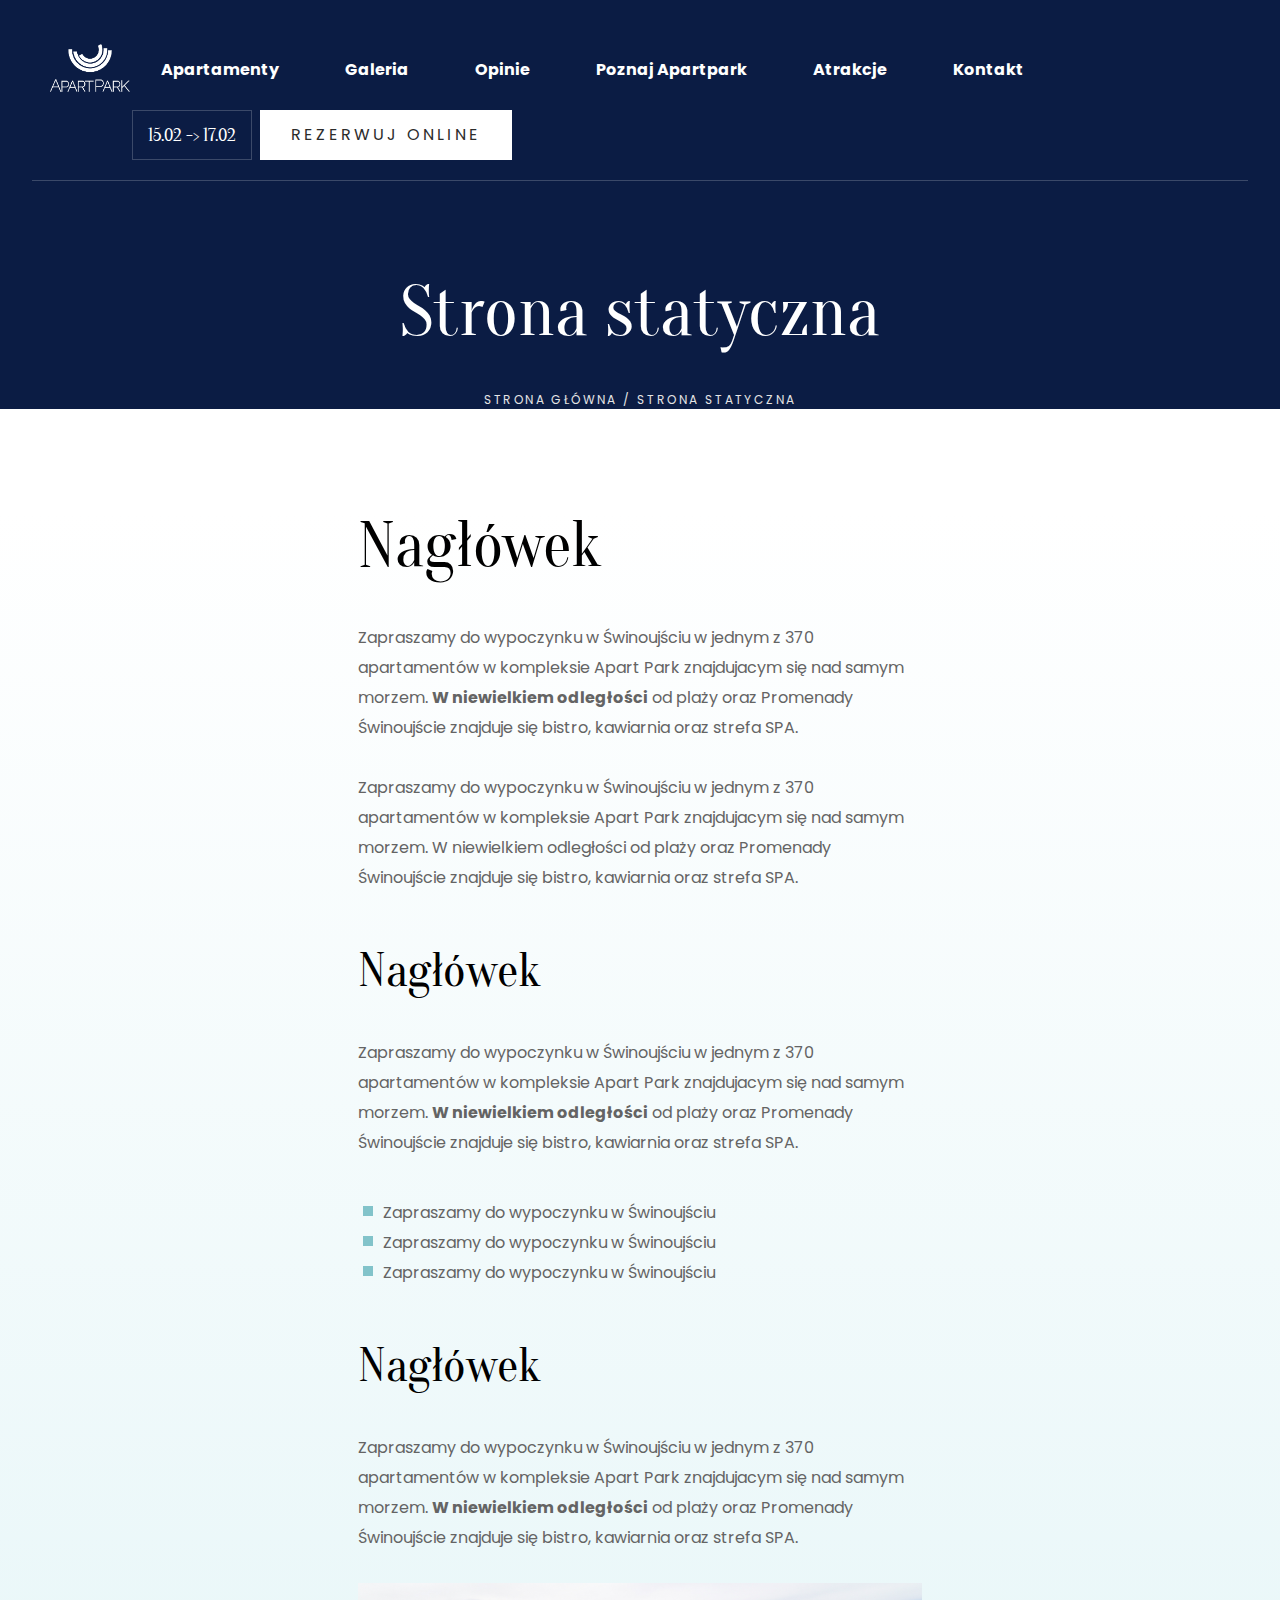
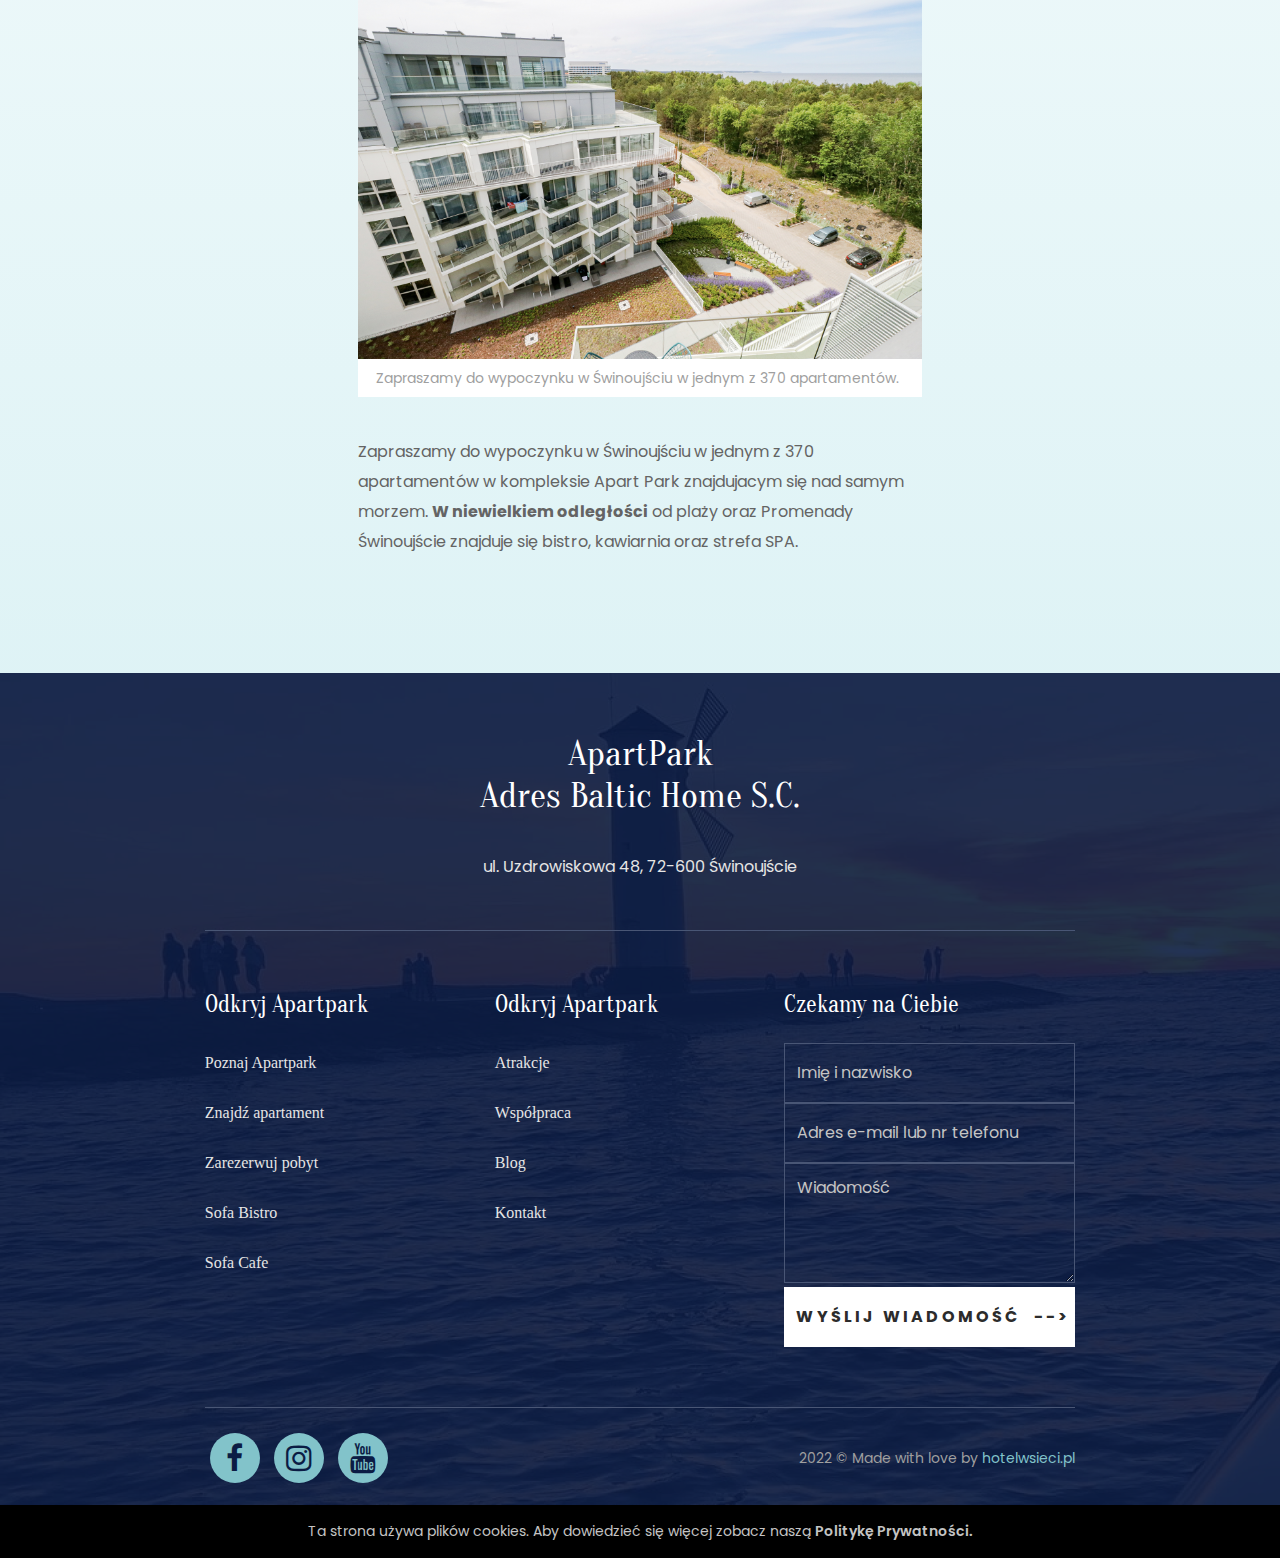
==== strona-statyczna.html @ 699ad898 "Add files via upload" ====
<!DOCTYPE html>
<html lang="en">
<head>
    <meta charset="UTF-8">
    <meta http-equiv="X-UA-Compatible" content="IE=edge">
    <meta name="viewport" content="width=device-width, initial-scale=1.0">
    <link rel="stylesheet" href="https://cdnjs.cloudflare.com/ajax/libs/font-awesome/4.7.0/css/font-awesome.min.css">
    <link rel="stylesheet" type="text/css" href="style.css">
    <link href='https://fonts.googleapis.com/css?family=Poppins' rel='stylesheet'>
    <link href='https://fonts.googleapis.com/css?family=Oranienbaum' rel='stylesheet'>
    <title>Strona Statyczna</title>
</head>
<body>
    <div class="header-static-background">
            <nav class="navbar">
                <!-- LOGO -->
                <div class="logo"><img src="/img/LOGO.png" alt=""></div>
                    <!-- NAVIGATION MENUS -->
                    <ul class="nav-links">
                        <div class="menu">
                            <li><a href="/">Apartamenty</a></li>
                            <li><a href="/">Galeria</a></li>
                            <li><a href="#">Opinie</a></li>
                            <li><a href="#">Poznaj Apartpark</a></li>
                            <li><a href="#">Atrakcje</a></li>
                            <li><a href="#">Kontakt</a></li>   
                        </div>
                    </ul>
                <!-- BUTTONS MENUS -->
                <div class="buttonsMenu">
                    <button class="navMenuButton1">15.02 -> 17.02</button>
                    <button class="navMenuButton2">Rezerwuj online</button>
                </div>
            </nav>
            <!-- BORDER -->
            <div class="menuBorder"></div>
            <!-- HEADER TEXT -->
            <div class="staticHeaderText">
                <h1>Strona statyczna</h1>
                <h2>Strona główna / strona statyczna</h2>
            </div>
    </div>
    <div class="staticBackground">
        <div class="staticMargin">
            <div class="staticTextDiv">
                <h2>Nagłówek</h2>
                    <p>Zapraszamy do wypoczynku w Świnoujściu w jednym z 370
                    apartamentów w kompleksie Apart Park znajdujacym się nad samym morzem.
                    <b>W niewielkiem odległości</b> od plaży oraz Promenady Świnoujście znajduje się bistro,
                    kawiarnia oraz strefa SPA.</br></br>
                        Zapraszamy do wypoczynku w Świnoujściu w jednym z 370
                        apartamentów w kompleksie Apart Park znajdujacym się nad samym morzem.
                        W niewielkiem odległości od plaży oraz Promenady Świnoujście znajduje się
                        bistro, kawiarnia oraz strefa SPA.</p>
                <h3>Nagłówek</h3>
                    <p>Zapraszamy do wypoczynku w Świnoujściu w jednym z 370
                    apartamentów w kompleksie Apart Park znajdujacym się nad samym morzem.
                    <b>W niewielkiem odległości</b> od plaży oraz Promenady Świnoujście znajduje się bistro,
                    kawiarnia oraz strefa SPA.
                        <ul class="staticTextDivList">
                            <li>Zapraszamy do wypoczynku w Świnoujściu</li>
                            <li>Zapraszamy do wypoczynku w Świnoujściu</li>
                            <li>Zapraszamy do wypoczynku w Świnoujściu</li>
                        </ul>
                <h3>Nagłówek</h3>
                    <p>Zapraszamy do wypoczynku w Świnoujściu w jednym z 370
                         apartamentów w kompleksie Apart Park znajdujacym się nad samym morzem.
                          <b>W niewielkiem odległości</b> od plaży oraz Promenady Świnoujście znajduje się bistro,
                           kawiarnia oraz strefa SPA.
            </div>
            <div class="staticImgDiv">
                <img src="/img/image2.png" alt="Wypoczynek w świnoujściu">
                <div class="staticImgDesc">
                    <p>Zapraszamy do wypoczynku w Świnoujściu w jednym z 370 apartamentów.</p>
                </div>
            </div>
            <div class="staticTextDiv-2">
                <p>Zapraszamy do wypoczynku w Świnoujściu w jednym z 370
                apartamentów w kompleksie Apart Park znajdujacym się nad samym morzem.
                <b>W niewielkiem odległości</b> od plaży oraz Promenady Świnoujście znajduje się bistro,
                kawiarnia oraz strefa SPA.
            </div>
        </div>
    </div>
<!----------------------FOOTHER------------------------->
<div class="foother">
    <div class="spaceFoother">
        <h1>ApartPark</br> Adres Baltic Home S.C.</h1>
        <h4>ul. Uzdrowiskowa 48, 72-600 Świnoujście</h4>
        <div class="footherBorder-1"></div>
            <div class="footherRow">
                <div class="footherRow-1">
                    <h2>Odkryj Apartpark</h2>
                    <a href="">Poznaj Apartpark</a>
                    <a href="">Znajdź apartament</a>
                    <a href="">Zarezerwuj pobyt</a>
                    <a href="">Sofa Bistro</a>
                    <a href="">Sofa Cafe</a>
                </div>
                <div class="footherRow-2">
                    <h2>Odkryj Apartpark</h2>
                    <a href="">Atrakcje</a>
                    <a href="">Współpraca</a>
                    <a href="">Blog</a>
                    <a href="">Kontakt</a>
                </div>
                <div class="footherRow-3">
                    <h2>Czekamy na Ciebie</h2>
                    <div class="containerFormFoother">
                        <form action="">
                            <input type="text" id="fname" name="firstname" placeholder="Imię i nazwisko">
                            <input type="text" id="lname" name="lastname" placeholder="Adres e-mail lub nr telefonu">
                            <textarea id="subject" name="subject" placeholder="Wiadomość" style="height:120px"></textarea>
                            <input type="submit" value="Wyślij Wiadomość  -->">
                        </form>
                    </div>
                </div>
            </div>
            <div class="footherBorder-1"></div>
                <div class="footherBottomRow">
                    <div class="footherSocialIcons">
                        <a href="#" class="fa fa-facebook"></a>
                        <a href="#" class="fa fa-instagram"></a>
                        <a href="#" class="fa fa-youtube"></a>
                    </div>
                    <div class="footherInfoMode">
                        <p>2022 © Made with love by <a href="hotelwsieci.pl">hotelwsieci.pl</a></p>
                    </div>
                </div>
            </div>
        </div>
    </div>
    <div class="footherBottomDiv">
        <p>Ta strona używa plików cookies. Aby dowiedzieć się więcej zobacz naszą <a href="">Politykę Prywatności.</a></p>
    </div>
</div>

<div class="foother-mobile">
    <div class="spaceFoother">
        <h1>ApartPark</br> Adres Baltic Home S.C.</h1>
        <h4>ul. Uzdrowiskowa 48, 72-600 Świnoujście</h4>
        <div class="footherSocialIcons">
            <a href="#" class="fa fa-facebook"></a>
            <a href="#" class="fa fa-instagram"></a>
            <a href="#" class="fa fa-youtube"></a>
        </div>
        <div class="footherBorder-1"></div>
            <div class="footherRow">
                <div class="footherRow-1">
                    <a href="">Poznaj Apartpark</a>
                    <a href="">Znajdź apartament</a>
                    <a href="">Zarezerwuj pobyt</a>
                    <a href="">Sofa Bistro</a>
                    <a href="">Sofa Cafe</a>
                </div>
                <div class="footherRow-2">
                    <a href="">Atrakcje</a>
                    <a href="">Współpraca</a>
                    <a href="">Blog</a>
                    <a href="">Kontakt</a>
                </div>
            </div>
            <div class="footherBorder-2"></div>
            <div class="footherRow-3">
                <h2>Czekamy na Ciebie</h2>
                <div class="containerFormFoother">
                    <form action="">
                        <input type="text" id="fname" name="firstname" placeholder="Imię i nazwisko">
                        <input type="text" id="lname" name="lastname" placeholder="Adres e-mail lub nr telefonu">
                        <textarea id="subject" name="subject" placeholder="Wiadomość" style="height:120px"></textarea>
                        <input type="submit" value="Wyślij Wiadomość  -->">
                    </form>
                </div>
            </div>
                <div class="footherBottomRow">  
                    <div class="footherInfoMode">
                        <p>2022 © Made with love by <a href="hotelwsieci.pl">hotelwsieci.pl</a></p>
                    </div>
                </div>
            </div>
        </div>
    </div>
</div>
<div class="navbar-mobile">
    <a href="#home" class="active"><p>Kontakt</p><img src="/img/Call_Outgoing.png" alt=""></a>
    <a href="#home" class="active"> <p class="nav-mob-orange">Rezerwuj</p><img src="/img/Calendar_Check.png" alt=""></a>
    <a id="btnNav" type="button" class="active slide-menu__control"><p>Menu</p><img src="/img/Hamburger.png" alt=""></a>
</div>
<nav class="navR">
    <div class="nav__links">
        <div class="flagIcons">
            <button class="flag-1" style="background-image: url('img/flag1.png');"></button>
            <button class="flag-1" style="background-image: url('img/flag2.png');"></button>
            <button class="flag-1" style="background-image: url('img/flag3.png');"></button>
        </div>
        <a href="#" class="nav__link">
            Poznaj Apartpark
        </a>
        <a class="nav__link" href="#">
            Znajdź apartament
        </a>
        <a class="nav__link" href="#">
            Zarezerwuj pobyt
        </a>
        <a class="nav__link" href="#">
            Sofa Bistro
        </a>
        <a class="nav__link" href="#">
            Sofa Cafe
        </a>
        <a class="nav__link" href="#">
            Atrakcje
        </a>
        <a class="nav__link" href="#">
            Współpraca
        </a>
        <a class="nav__link" href="#">
            Blog 
        </a>
        <a class="nav__link" href="#">
            Kontakt
        </a>
        <div class="navMobileSocialIcons">
            <a href="#" class="fa fa-facebook"></a>
            <a href="#" class="fa fa-instagram"></a>
            <a href="#" class="fa fa-youtube"></a>
        </div>
    </div>
    <div class="nav__overlay"></div>
</nav>
<script>
           window.addEventListener("load", () => {
            document.body.classList.remove("preload");
        });

        document.addEventListener("DOMContentLoaded", () => {
            const nav = document.querySelector(".navR");

            document.querySelector("#btnNav").addEventListener("click", () => {
                nav.classList.add("nav--open");
            });

            document.querySelector(".nav__overlay").addEventListener("click", () => {
                nav.classList.remove("nav--open");
            });
        });
</script>
</body>
</html>
---- style.css ----
* {
    margin: 0;
    padding: 0;
    box-sizing: border-box;
   }
   html,body{
    width: 100%;
    margin: 0px;
    padding: 0px;
    overflow-x: hidden; 
   }
   a {
    text-decoration: none;
   }
   li {
    list-style: none;
   }
/*------------------SECTION-HEADER----------------------*/
  .header-background{
    position: relative;
    width: 100%;
    height: 100vh;
    background-image: url(img/image9.png);
    
  }

  .navbar {
   display: flex;
   flex-direction: row;
   flex-wrap: wrap;
   justify-content: flex-start;
   align-items: center;
   align-content: flex-start;
   width: 100%;
   padding-top: 30px;
   }
   .nav-links a {
    color: #fff;
   }
   /* LOGO */
   .logo {
    font-size: 1.2vw;
    color: #fff;
    width: 4%;
    justify-content: none;
    margin-right: 50px;
    margin-left: 50px;
   }
   .logo img{
    width: 80px;
    
   }
   .logo-mobile{
     display: none;
   }
   /* NAVBAR MENU */
   .menu {
    display: flex;
    gap: 46px;
    font-family: 'Poppins';
font-style: normal;
font-weight: 700;
font-size: 16px;
line-height: 50px;
   }
   .menu li {
    padding: 15px 10px;
   }

  .navMenuButton1{
    background-color: transparent; 
    color: white;
    text-align: center;
    font-family: 'Oranienbaum';
font-style: normal;
font-weight: 400;
font-size: 18px;
line-height: 21px;
text-align: center;
    border: 1px solid rgba(255, 255, 255, 0.2);
    padding: 12px 15px;
    
  }
  .navMenuButton2{
    background-color: #fff; 
    text-align: center;
    font-family: 'Poppins';
font-style: normal;
font-weight: 400;
font-size: 16px;
line-height: 24px;
letter-spacing: 0.2em;
text-transform: uppercase;

color: #2C2C2C;
    border: 1px solid rgba(255, 255, 255, 0.2);
    padding: 12px 30px;
    margin-left: 8px;
  }
  .buttonsMenu{
    justify-content: flex-end;
    width: 40%;
    display: flex;
    flex-direction: row;
  }
 .menuBorder{
  border-bottom: 1px solid rgba(255, 255, 255, 0.2);
  width: 95%;
  display: block;
  margin: auto;
  margin-top: 20px;
 }
 .headerText{
  display: flex;
  flex-direction: column;
  flex-wrap: wrap;
  justify-content: center;
  align-items: center;
  align-content: center;
  height: 75vh;
  
 }
 .headerText h3{
  font-family: 'Poppins';
  font-style: normal;
  font-weight: 400;
  font-size: 18px;
  line-height: 27px;
  text-align: center;
  letter-spacing: 0.2em;
  text-transform: uppercase;
  color: #E5E5E5;
  margin-top: 100px;
 }
 .headerText h2{
  font-family: 'Oranienbaum';
  font-style: normal;
  font-weight: 400;
  font-size: 72px;
  line-height: 83px;
  text-align: center;
  color: #FFFFFF;
  width: 70%;
  margin-top: 50px;
 }
  
 .iconUnderTextHeader{
   margin-top: 150px;
 }
 .iconUnderTextHeader h4{
  font-family: 'Poppins';
  font-style: normal;
  font-weight: 400;
  font-size: 16px;
  line-height: 24px;
  text-align: center;
  text-transform: uppercase;
  color: #FFFFFF;
 }
 .fa {
  padding: 10px;
  font-size: 30px;
  width: 50px;
  text-align: center;
  text-decoration: none;
  margin: 5px;
  border-radius: 100%;
}
.fa-facebook {
  background: #82C3CA;
  color: #0B1C44;
}
.fa-instagram {
  background: #82C3CA;
  color: #0B1C44;
}
.fa-youtube {
  background: #82C3CA;
  color: #0B1C44;
}
.headerSocialIcons{
  margin-left: 2%;
  position: absolute;
  bottom: 40px;
  left: 40px;
}
/*------------------SECTION-1----------------------*/
.section-1{
  height: auto;
  background-color: #fff;
  display: flex;
  margin-left: 16%;
  margin-right: 16%;
  flex-direction: row;
}
.boxSection-1-1{
width: 50%;
}
.boxSection-1-2{
width: 50%;
justify-content: flex-end;
display: flex;
}
.boxSection-1-1 p{
font-family: 'Poppins';
font-style: normal;
font-weight: 400;
font-size: 14px;
line-height: 21px;
letter-spacing: 0.2em;
text-transform: uppercase;
color: #9F9F9F;
display: inline-flex;
margin-top: 100px;
}
.boxSectionBorder-1{
  border-top: 1px solid #9F9F9F;
  width: 65px;
  display: inline-flex;
  padding-top: 4px;
  margin-left: 8px;
}
.boxSection-1-1 h3{
  font-family: 'Oranienbaum';
font-style: normal;
font-weight: 400;
font-size: 64px;
line-height: 74px;
color: #000000;
margin-top: 65px;
margin-right: 65px;
}
.boxSection-1-1 h4{
  font-family: 'Poppins';
font-style: normal;
font-weight: 400;
font-size: 16px;
line-height: 30px;
color: #646464;
margin-top: 42px;
margin-right: 38%;
}
.buttonSection-1 p{
  font-family: 'Poppins';
font-style: normal;
font-weight: 700;
font-size: 16px;
line-height: 24px;
letter-spacing: 0.2em;
text-transform: uppercase;
color: #82C3CA;
  margin-top: 32px;
}

.imgSection-1-1{ 
  margin-top: 111px;
}
.imgSection-1-1 img{
  width: auto;
  z-index: 2;
}
.imgSection-1-2{
  height: auto;
}
.imgSection-1-2 img{
  width: auto;
  position: absolute;
  top: 467px;
  right: 333px;
  z-index: 1;
}
.imgSection-1-3 img{
  width: auto;
  position: absolute;
  top: 550px;
  right: 197px;
  z-index: 0;
}
.imgParent-1{
  position: relative; 
}
.textFlexSection-1{
  display: flex;
flex-direction: row;
flex-wrap: wrap;
justify-content: center;
align-items: flex-start;
align-content: flex-start;
margin-top: 256px;
padding-bottom: 100px;
background: linear-gradient(180deg, rgba(255, 255, 255, 0) 0%, rgba(190, 231, 236, 0.5) 100%);
}
.textFlexSection-1-border{
  width: 354px;
  border-top: 1px solid #DDEAEA;
  display: flex;
  flex-direction: row;
}

.textFlexSection-1-2{
  margin-left: 86px;
  margin-right: 86px;
  margin-top: 80px;
}
.textFlexSection-1-0-right h2{
  font-family: 'Oranienbaum';
  font-style: normal;
  font-weight: 400;
  font-size: 24px;
  line-height: 28px;
  color: #000000;
  margin-top: 16px;
  margin-bottom: 20px;
}
.textFlexSection-1-0-left h2{
  font-family: 'Oranienbaum';
  font-style: normal;
  font-weight: 400;
  font-size: 48px;
  line-height: 55px;
  color: #DDEAEA;
  width: 10%;
  height: auto;
  margin-right: 7px;
}
.textFlexSection-1-0-right p{
font-family: 'Poppins';
font-style: normal;
font-weight: 400;
font-size: 16px;
line-height: 30px;
/* or 188% */
color: #646464;
text-align: left;
margin: 0 auto;
}


/*------------------SECTION-2----------------------*/
.section-2{
  background: #0B1C44;

  height: auto;
}
.section-2-margin{
  margin-left: 16%;
  margin-right: 16%;
}
.boxSectionBorder-2{
  border-top: 1px solid #9F9F9F;
  width: 91px;
  display: inline-flex;
  padding-top: 4px;
  margin-left: 8px;
}
.boxSection-2-1 h2{
  font-family: 'Oranienbaum';
font-style: normal;
font-weight: 400;
font-size: 64px;
line-height: 74px;
color: #FFFFFF;
margin-top: 41px;
}
.boxSection-2-1 p{
  font-family: 'Poppins';
  font-style: normal;
  font-weight: 400;
  font-size: 14px;
  line-height: 21px;
  letter-spacing: 0.2em;
  text-transform: uppercase;
  color: #9F9F9F;
  display: inline-flex;
  margin-top: 100px;
  }
.boxSection-2-1 h3{
  font-family: 'Poppins';
font-style: normal;
font-weight: 400;
font-size: 16px;
line-height: 30px;
color: #F1F1F1;
}
.buttonSection-2 p{
  font-family: 'Poppins';
font-style: normal;
font-weight: 700;
font-size: 16px;
line-height: 24px;
letter-spacing: 0.2em;
text-transform: uppercase;
color: #82C3CA;
  margin-top: 32px;
  padding-bottom: 96px;
}
.section-2-carousel{
  height: auto;
  margin-top: 50px;
}
/*------------------CAROUSEL----------------------*/
*, *::after, *::before {
  box-sizing: border-box;
}

:root {
  --handle-size: 2rem;
  --img-gap: 1.25rem;
}
.container {
  display: flex;
  justify-content: center;
  overflow: hidden;
  margin-left: -20px;
}

.slider {
  --items-per-screen: 2;
  --slider-index: 0;
  display: flex;
  flex-grow: 1;
  margin: 0;
  transform: translateX(calc(var(--slider-index) * -100%));
  transition: transform 250ms ease-in-out;
}

.slider > .slideDiv {
  flex: 0 0 calc(100% / var(--items-per-screen));
  max-width: 70%;
  padding: var(--img-gap);
}

.handle {
  border: none;
  flex-grow: 0;
  flex-shrink: 0;
  background-color: transparent;
  z-index: 10;
  margin: var(--img-gap) 0;
  width: var(--handle-size);
  cursor: pointer;
  font-size: 5rem;
  display: flex;
  align-items: center;
  justify-content: center;
  color: white;
  line-height: 0;
  transition: background-color 150ms ease-in-out;
}

.left-handle {
  border-top-left-radius: 0;
  border-bottom-left-radius: 0;
}

.right-handle {
  border-top-right-radius: 0;
  border-bottom-right-radius: 0;
}

.handle:hover,
.handle:focus {
  background-color: transparent;
}

.text {
  transition: transform 150ms ease-in-out;
}

.handle:hover .text,
.handle:focus .text {
  transform: scale(1.2);
}

.header {
  display: flex;
  justify-content: space-between;
  padding: 0;
  align-items: center;
}

.title {
  font-size: 2rem;
  margin: 0;
}

.progress-bar {
  display: flex;
  gap: 0rem;
}

.progress-item {
  flex: 0 0 1.5rem;
  min-width: 29.5rem;
  height: .2rem;
  background-color: #172851;
}

.progress-item.active {
  background-color: #82C3CA;
}
.slideDiv{
  width: 313px;
}
.slideBackgoundBottom{
  width: 530px;
  background: #172851;
  padding-top: 20px;
  padding-bottom: 20px;
  margin-top: -4px;
}
.slideBottom{
  margin-left: 6%;
  margin-right: 6%;
}
.slideBottom h2{
  font-family: 'Oranienbaum';
font-style: normal;
font-weight: 400;
font-size: 24px;
line-height: 28px;
color: #FFFFFF;
}
.slideBottom h3{
  font-family: 'DM Sans';
font-style: normal;
font-weight: 400;
font-size: 14px;
line-height: 18px;
margin-top: 11px;
color: #C4C4C4;
}
.slideBottom h4{
  font-family: 'DM Sans';
font-style: normal;
font-weight: 400;
font-size: 12px;
line-height: 16px;
/* identical to box height */

margin-top: 12px;
color: #C4C4C4;
}
.slideBottom a p{
  font-family: 'Poppins';
font-style: normal;
font-weight: 400;
font-size: 14px;
line-height: 21px;
margin-top: 12px;
color: #82C3CA;
}
.slideDiv img{
  max-width: 100%;
}
.slideBackgoundBottom{
  max-width: 100%;
}

@media (max-width: 1000px) {
  .slider {
    --items-per-screen: 2;
  }
}

@media (max-width: 600px) {
  .slider {
    --items-per-screen: 1;
  }
}

/*------------------FOOTHER-----------------------*/




.foother{
  background-image: url(img/Rectangle17.png);
  width: 100%;
  height: 832px;
}
.footherBorder-1{
  border-top: 1px solid #495675;
}
.spaceFoother{
  margin-left: 16%;
  margin-right: 16%;
}
.spaceFoother h1{
  font-family: 'Oranienbaum';
  font-style: normal;
  font-weight: 400;
  font-size: 36px;
  line-height: 42px;
  text-align: center;
  color: #FFFFFF;
  padding-top: 60px;
}
.spaceFoother h4{
  font-family: 'Poppins';
font-style: normal;
font-weight: 400;
font-size: 16px;
line-height: 30px;
/* or 188% */
text-align: center;
padding-top: 35px;
color: #E5E5E5;
margin-bottom: 48px;
}
.footherRow{
  display: flex;
  flex-direction: row;
  margin-top: 60px;
}
.footherRow a{
  text-decoration:none;
  color: #E5E5E5;
  margin-bottom: 32px;
}
.footherRow-1{
  display: flex;
  flex-direction: column;
  width: 33.3%;
}
.footherRow-1 h2{
  font-family: 'Oranienbaum';
  font-style: normal;
  font-weight: 400;
  font-size: 24px;
  line-height: 28px;
  margin-bottom: 35px;
  color: #FFFFFF;
}
.footherRow-2{
  display: flex;
  flex-direction: column;
  width: 33.3%;
}
.footherRow-2 h2{
  font-family: 'Oranienbaum';
  font-style: normal;
  font-weight: 400;
  font-size: 24px;
  line-height: 28px;
  margin-bottom: 35px;
  color: #FFFFFF;
}
.footherRow-3{
  display: flex;
  flex-direction: column;
  width: 33.4%;
}
.footherRow-3 h2{
  font-family: 'Oranienbaum';
  font-style: normal;
  font-weight: 400;
  font-size: 24px;
  line-height: 28px;
  margin-bottom: 24px;
  color: #FFFFFF;
}
.containerFormFoother{
  display: flex;
  flex-direction: column;
}
input[type=text], select, textarea {
  width: 100%;
  height: 60px;
  padding: 12px;
  border: 1px solid #495675;
  resize: vertical;
  background-color: transparent;
  font-family: 'Poppins';
font-style: normal;
font-weight: 400;
font-size: 16px;
line-height: 24px;

}
input[type=text], select, textarea:focus {
  outline-width: 0;
}
input[type=submit] {
  padding: 12px;
  width: 100%;
  height: 60px;
  border: none;
  cursor: pointer;
  float: right;
  font-family: 'Poppins';
font-style: normal;
font-weight: 700;
font-size: 16px;
line-height: 24px;
letter-spacing: 0.2em;
text-transform: uppercase;
background-color: #fff;
color: #2C2C2C;
margin-bottom: 60px;
}
input[type=submit]:hover {
  background-color: #C4C4C4;
}
.footherBottomRow{
  display: flex;
  flex-direction: row;
}
.footherSocialIcons{
  margin-top: 20px;
  width: 50%;
}
.footherInfoMode{
  width: 50%;
  height: auto;
  text-align: right;
}
.footherInfoMode p{
  margin-top: 40px;
  width: 100%;
  font-family: 'Poppins';
font-style: normal;
font-weight: 400;
font-size: 14px;
line-height: 21px;
text-align: right;

color: #9F9F9F;
}
.footherInfoMode a{
  color: #82C3CA;
  text-decoration: none;
  font-family: 'Poppins';
font-style: normal;
font-weight: 400;
font-size: 14px;
line-height: 21px;
text-align: right;
}
.footherBottomDiv{
  background: #000000;
  padding-top: 16px;
  padding-bottom: 16px;
}
.footherBottomDiv p{
font-family: 'Poppins';
font-style: normal;
font-weight: 400;
font-size: 14px;
line-height: 21px;
text-align: center;

color: #C4C4C4;
}
.footherBottomDiv a{
  font-family: 'Poppins';
  font-style: normal;
  font-weight: 600;
  font-size: 14px;
  line-height: 21px;
  text-align: center;
  
  color: #C4C4C4;
  }
  .foother-mobile{
    visibility: hidden;
      clear: both;
      padding: 0px;
      margin: 0px;
      height: 0px;
      display:none; 
  }
  input, select, textarea{
    color: #C4C4C4;
  }
  input::placeholder, select::placeholder, textarea::placeholder{
    color: #C4C4C4;
  }







/*------------------STRONA STATYCZNA-----------------------*/






.header-static-background{
  position: relative;
  width: 100%;
  height: 409px;
  background: #0B1C44;
}
.staticHeaderText h1{
  font-family: 'Oranienbaum';
  font-style: normal;
  font-weight: 400;
  font-size: 72px;
  line-height: 83px;
  text-align: center;
  margin-top: 90px;
  color: #FFFFFF;
}
.staticHeaderText h2{
  font-family: 'Poppins';
font-style: normal;
font-weight: 400;
font-size: 12px;
line-height: 18px;
text-align: center;
letter-spacing: 0.2em;
text-transform: uppercase;
color: #E5E5E5;
margin-top: 37px;
}
.staticBackground{
  background: linear-gradient(180deg, rgba(255, 255, 255, 0) 0%, rgba(190, 231, 236, 0.5) 100%);
}
.staticMargin{
  margin-left: 28%;
  margin-right: 28%;
}
.staticTextDiv{
  margin-top: 100px;
}
.staticTextDiv h2{
  font-family: 'Oranienbaum';
font-style: normal;
font-weight: 400;
font-size: 64px;
line-height: 74px;
color: #000000;
}
.staticTextDiv p{
  font-family: 'Poppins';
font-style: normal;
font-weight: 400;
font-size: 16px;
line-height: 30px;
color: #646464;
}
.staticTextDiv h3{
  font-family: 'Oranienbaum';
font-style: normal;
font-weight: 400;
font-size: 48px;
line-height: 55px;
color: #000000;
}
.staticTextDivList li{
  margin-left: 25px;
  font-family: 'Poppins';
font-style: normal;
font-weight: 400;
font-size: 16px;
line-height: 30px;
color: #646464;
}
.staticTextDivList li:before {
  content: "";
  border: 5px #82C3CA solid !important;
  margin-top: 8px;
  margin-left: -20px;
  position: absolute;
}
.staticImgDiv img{
  margin-bottom: -4px;
  width: auto;
  max-width: 100%;
  
}
.staticImgDiv{
  display: block;
  height: auto;
  
}
.staticImgDesc{
  padding-top: 4px;
  padding-bottom: 4px;
  padding-left: 18px;
  background-color: #fff;
}
.staticImgDesc p{
  font-family: 'Poppins';
font-style: normal;
font-weight: 400;
font-size: 14px;
line-height: 30px;
color: #9F9F9F;
}
.staticTextDiv-2 p{
  font-family: 'Poppins';
font-style: normal;
font-weight: 400;
font-size: 16px;
line-height: 30px;
color: #646464;
}
.staticTextDiv-2{
  margin-top: 40px;
  padding-bottom: 116px;
}
.staticTextDiv h2{
  margin-bottom: 40px;
}
.staticTextDiv h3{
  margin-bottom: 40px;
  margin-top: 50px;
}
.staticTextDivList{
  margin-top: 40px;
}
.staticImgDiv{
  margin-top: 30px;
}


.mobile-bottom{
  height: 50px;
  max-width: 100%;
  position:fixed;
  bottom: 0;
  z-index: 1000;
  display: flex;
  background-color: #333;
}
.navbar-mobile{
  display: none;
}
.navR{
  display: none;
}













/*--------------NOTEBOOK---------------*/
@media only screen and (max-width: 1700px) {
  .imgSection-1-1 img{
    width: 400px;
  }
  .imgSection-1-2 img{
    width: 320px;
    top: 427px;
    right: 250px;
  }
  .imgSection-1-1{
    margin-top: 151px;
  }
  .imgSection-1-3 img{
    width: auto;
    position: absolute;
    top: 460px;
    right: 127px;
    z-index: 0;
  }
  .progress-item {
    min-width: 23.5rem;
  }
  .navbar-mobile{
    display: none;
  }
  
}


/*--------------MOBILE---------------*/
@media only screen and (max-width: 600px) {
  .navbar{
    visibility: hidden;
    clear: both;
  }
  .menuBorder{
    visibility: hidden;
    clear: both;
  }
  .headerText h3{
    font-family: 'Poppins';
font-style: normal;
font-weight: 400;
font-size: 14px;
line-height: 21px;
text-align: center;
letter-spacing: 0.2em;
text-transform: uppercase;
  }
  .headerText h2{
    font-family: 'Oranienbaum';
font-style: normal;
font-weight: 400;
font-size: 48px;
line-height: 55px;
text-align: center;
  }
  .iconUnderTextHeader h4{
    font-family: 'Poppins';
font-style: normal;
font-weight: 400;
font-size: 16px;
line-height: 24px;
text-align: center;
text-transform: uppercase;
  }
  .headerSocialIcons{
    visibility: hidden;
    clear: both;
  }
  .section-1{
    flex-direction: column;
    margin-left: 6%;
    margin-right: 6%;
  }
  .boxSection-1-1 {
    width: 100%;
}
.boxSection-1-1 p{
  font-family: 'Poppins';
font-style: normal;
font-weight: 400;
font-size: 14px;
line-height: 21px;
letter-spacing: 0.2em;
text-transform: uppercase;
}
.boxSectionBorder-1{
  width: 89px;
}
.boxSection-1-1 p{
  margin-top: 35px;
}
.boxSection-1-1 h3{
  font-family: 'Oranienbaum';
font-style: normal;
font-weight: 400;
font-size: 36px;
line-height: 42px;
margin-top: 27px;
}
.boxSection-1-1 h4{
  font-family: 'Poppins';
  font-style: normal;
  font-weight: 400;
  font-size: 16px;
  line-height: 30px;
margin-right: 4%;
margin-top: 22px;
}
.imgSection-1-1 img{
  width: 294px;
  height: 270px;
}
.boxSection-1-2{
  width: 100%;
}
.imgSection-1-2 img{
  width: 230px;
  height: 172px;
  top: 270px;
  right: 110px;
}
.imgSection-1-3 img{
  width: 108px;
  height: 144px;
  top: 280px;
  right: 0px;
}
.buttonSection-1 p{
  font-family: 'Poppins';
font-style: normal;
font-weight: 700;
font-size: 16px;
line-height: 24px;
letter-spacing: 0.2em;
text-transform: uppercase;
margin-left: 75px;
}
.imgSection-1-1{
  margin-top: 39px;
}
.textFlexSection-1{
  margin-top: 176px;
  padding-bottom: 30px;
}
.textFlexSection-1-2{
  margin-top: 30px;
  margin-bottom: 27px;
}
.textFlexSection-1-0-left{
  width: 18%;
}
.textFlexSection-1-0-left h2{
  margin-top: 26px;
}
.textFlexSection-1-0-right h2{
  margin-top: 38px;
}
.boxSection-2-1 p{
  font-family: 'Poppins';
font-style: normal;
font-weight: 400;
font-size: 14px;
line-height: 21px;
letter-spacing: 0.2em;
text-transform: uppercase;
}
.section-2-margin{
  margin-left: 6%;
    margin-right: 6%;
}
.boxSectionBorder-2{
  width: 73px;
}
.boxSection-2-1 h2{
  font-family: 'Oranienbaum';
font-style: normal;
font-weight: 400;
font-size: 36px;
line-height: 42px;
margin-top: 27px;
}
.boxSection-2-1 h3{
  font-family: 'Poppins';
font-style: normal;
font-weight: 400;
font-size: 16px;
line-height: 30px;
margin-top: 27px;
}
.buttonSection-2 p{
  font-family: 'Poppins';
font-style: normal;
font-weight: 700;
font-size: 16px;
line-height: 24px;
letter-spacing: 0.2em;
text-transform: uppercase;
margin-top: 52px;
padding-bottom: 56px;
}
.foother{
  visibility: hidden;
    clear:both;
    padding: 0;
    margin: 0;
    height: 0;
}
.footherBottomDiv{
  visibility: hidden;
    clear: both;
    padding: 0px;
    margin: 0px;
    height: 0px;
    
}
.footherBottomDiv p{
  
}
.spaceFoother{
  margin-left: 6%;
  margin-right: 6%;
}
.foother-mobile{
  visibility:visible;
  background-color: #0B1C44;
  height: auto;
  display: block;
}
.footherSocialIcons {
  margin-top: 0px;
  width: 100%;
  display: flex;
flex-direction: row;
flex-wrap: wrap;
justify-content: center;
align-items: flex-start;
align-content: flex-start;
}
 .fa +  .fa {
  margin-left: 20px;
}
.spaceFoother h1{
  font-family: 'Oranienbaum';
font-style: normal;
font-weight: 400;
font-size: 36px;
line-height: 42px;
text-align: center;
}
.foother-mobile .spaceFoother h1{
  padding-top: 149px;
}
.spaceFoother h4{
  font-family: 'Poppins';
font-style: normal;
font-weight: 400;
font-size: 16px;
line-height: 30px;
text-align: center;
padding-top: 28px;
margin-bottom: 30px;
}
.footherBorder-1{
  margin-top: 30px;
}
.footherRow-1{
  width: 60%;
}
.footherRow-2{
  width: 40%;
  margin-left: 20%;
}
.footherRow{
  font-family: 'Poppins';
  font-style: normal;
  font-weight: 400;
  font-size: 16px;
  line-height: 50px;
}
.footherRow a{
  margin-bottom: 0px;
}
.footherRow-3{
  width: 100%;
}
.footherRow-3 h2{
  font-family: 'Oranienbaum';
font-style: normal;
font-weight: 400;
font-size: 36px;
line-height: 42px;
text-align: center;
margin-top: 22px;
}
.footherBorder-2 {
  margin-top: 16px;
  border-top: 1px solid #495675;
}
.footherRow{
  margin-top: 16px;
}
.footherInfoMode{
  width: 100%;
  font-family: 'Poppins';
font-style: normal;
font-weight: 400;
font-size: 14px;
line-height: 21px;
text-align: center;
}
.footherInfoMode p{
  text-align: center;
  margin-bottom: 30px;
  margin-top: 30px;
  padding-bottom: 70px;
}
input[type=submit]{
  margin-bottom: 0px;
  margin-top: 10px;
}
.progress-bar{
  display: none;
}
.slideDiv{
  width: 80px;
}
.slideBottom h2{
  font-family: 'Oranienbaum';
font-style: normal;
font-weight: 400;
font-size: 16px;
line-height: 28px;
}
.slideBottom h3{
  font-family: 'DM Sans';
  font-style: normal;
  font-weight: 400;
  font-size: 12px;
  line-height: 18px;
  
}
.slideBottom h4{

  font-family: 'DM Sans';
  font-style: normal;
  font-weight: 400;
  font-size: 12px;
  line-height: 16px;
}
.slideBottom a p{
  font-family: 'Poppins';
  font-style: normal;
  font-weight: 400;
  font-size: 12px;
  line-height: 21px;
}
/*--------------MOBILE-STATYCZNA-1-------------*/
.header-static-background{
  height: auto;
}
.staticHeaderText h1{
  padding-top: 147px;
  margin-top: 0px;
  font-family: 'Oranienbaum';
font-style: normal;
font-weight: 400;
font-size: 36px;
line-height: 42px;
text-align: center;
}
.navbar{
  display: none;
}
.menuBorder{
  display: none;
}
.staticHeaderText h2{
  font-family: 'Poppins';
font-style: normal;
font-weight: 400;
font-size: 12px;
line-height: 18px;
text-align: center;
letter-spacing: 0.2em;
text-transform: uppercase;
margin-top: 35px;
padding-bottom: 31px;
}
.staticMargin{
  margin-left: 8%;
  margin-right: 8%;
}
.staticTextDiv h2{
  font-family: 'Oranienbaum';
font-style: normal;
font-weight: 400;
font-size: 36px;
line-height: 42px;
margin-bottom: 20px;
}
.staticTextDiv {
  margin-top: 33px;
}
.staticTextDiv h3{
  font-family: 'Oranienbaum';
  font-style: normal;
  font-weight: 400;
  font-size: 36px;
  line-height: 42px;
}









/*--------------MOBILE-NAV-------------*/
.navbar-mobile {
  display: flex;
  overflow: hidden;
  background: #FFFFFF;
box-shadow: 0px 0px 100px rgba(0, 0, 0, 0.1);
  position: fixed;
  bottom: 0;
  width: 100%;
  height: 8%;
}
.logo-mobile{
  display:contents;
}
.logo-mobile img{
  width: 135px;
}
.navbar-mobile a {
  width: 33.3%;
  display: flex;
flex-direction: row;
flex-wrap: wrap;
justify-content: center;
align-items: center;
align-content: center;
font-family: 'Poppins';
font-style: normal;
font-weight: 400;
font-size: 14px;
line-height: 21px;
/* identical to box height */
border-right: 1px solid #EEEDED;;
margin: 0;
color: #646464;
box-shadow: 0px 0px 100px rgba(0, 0, 0, 0.1);
}
.navbar-mobile a p{
  margin-left: 12px;
  margin-right: 4px;
}
.nav-mob-orange{
  color: #D99700 !important;
}

.navbar-mobile a:hover {
  background: #fff !important;
  box-shadow: none !important;
}



























.nav__links {
  position: fixed;
  top: 0;
  right: 0;
  z-index: 2;
  height: 92%;
  width: 85%;
  background: #ffffff;
  transform: translateX(100%);
  transition: transform 0.3s;
}

.nav--open .nav__links {
  transform: translateX(0);

}

.nav__link {
  display: flex;
  font-family: 'Poppins';
font-style: normal;
font-weight: 400;
font-size: 18px;
line-height: 50px;
  background: transform 0.2s;
  margin-left: 10%;
  margin-right: 10%;
  color: #0B1C44;
}

.nav__link > i {
  margin-right: 15px;
}


.nav__link--active,
.nav__link:hover {
  background: #eeee;
}

.nav__overlay {
  position: fixed;
  top: 0;
  left: 0;
  width: 100vw;
  height: 100vh;
  visibility: hidden;
  opacity: 0;
}

.nav--open .nav__overlay {
  visibility: visible;
  opacity: 1;
}
.navR{
  display:contents;
}
.flag-1{
  background-image: url("img/flag1.png");
  width: 50px;
  height: 50px;
  border: none;
  background-color: transparent;
}
.flagIcons {
  margin-top: 52px;
  margin-bottom: 30px;
  width: 100%;
  display: flex;
flex-direction: row;
flex-wrap: wrap;
margin-left: 10%;
  margin-right: 10%;
align-items: flex-start;
align-content: flex-start;
}
 .flag-1 +  .flag-1 {
  margin-left: 20px;
}
.navMobileSocialIcons {
  margin-top: 35px;
  width: 100%;
  display: flex;
flex-direction: row;
flex-wrap: wrap;

align-items: flex-start;
align-content: flex-start;
margin-left: 8.5%;

}

}
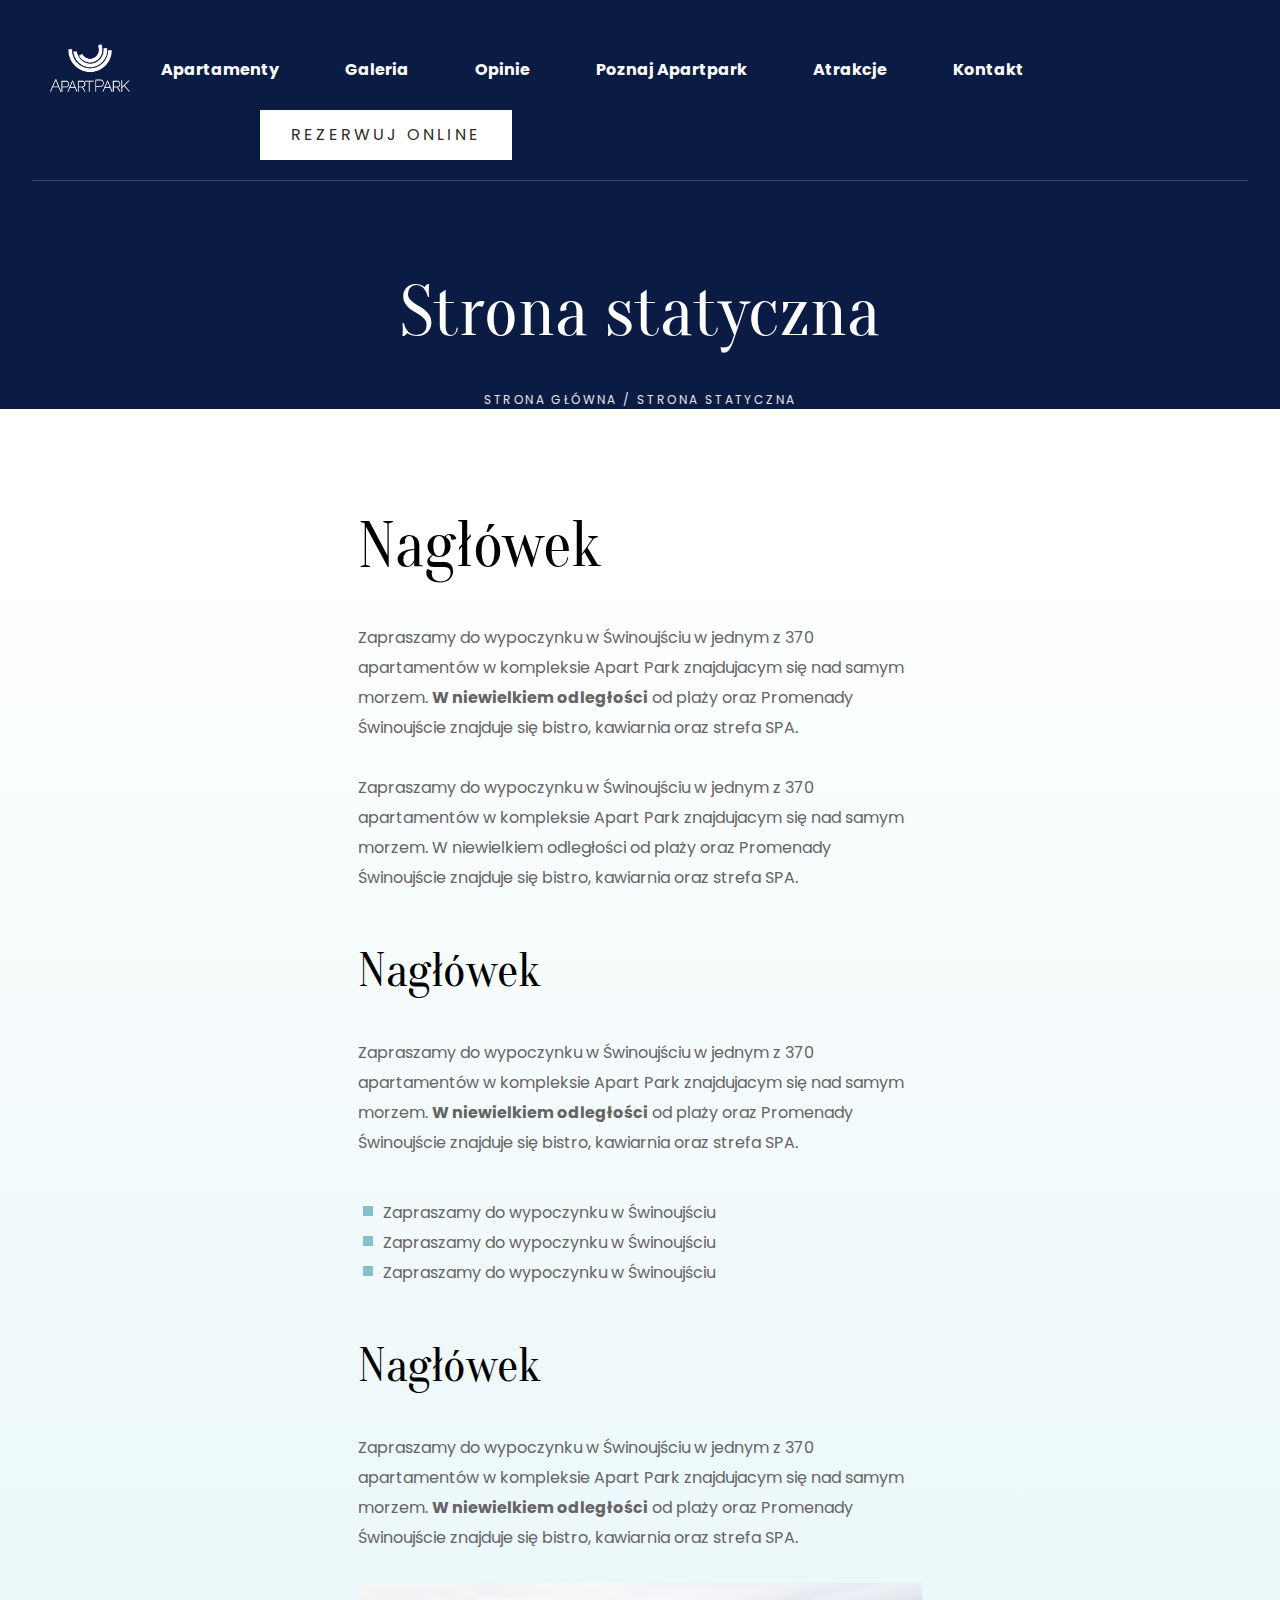
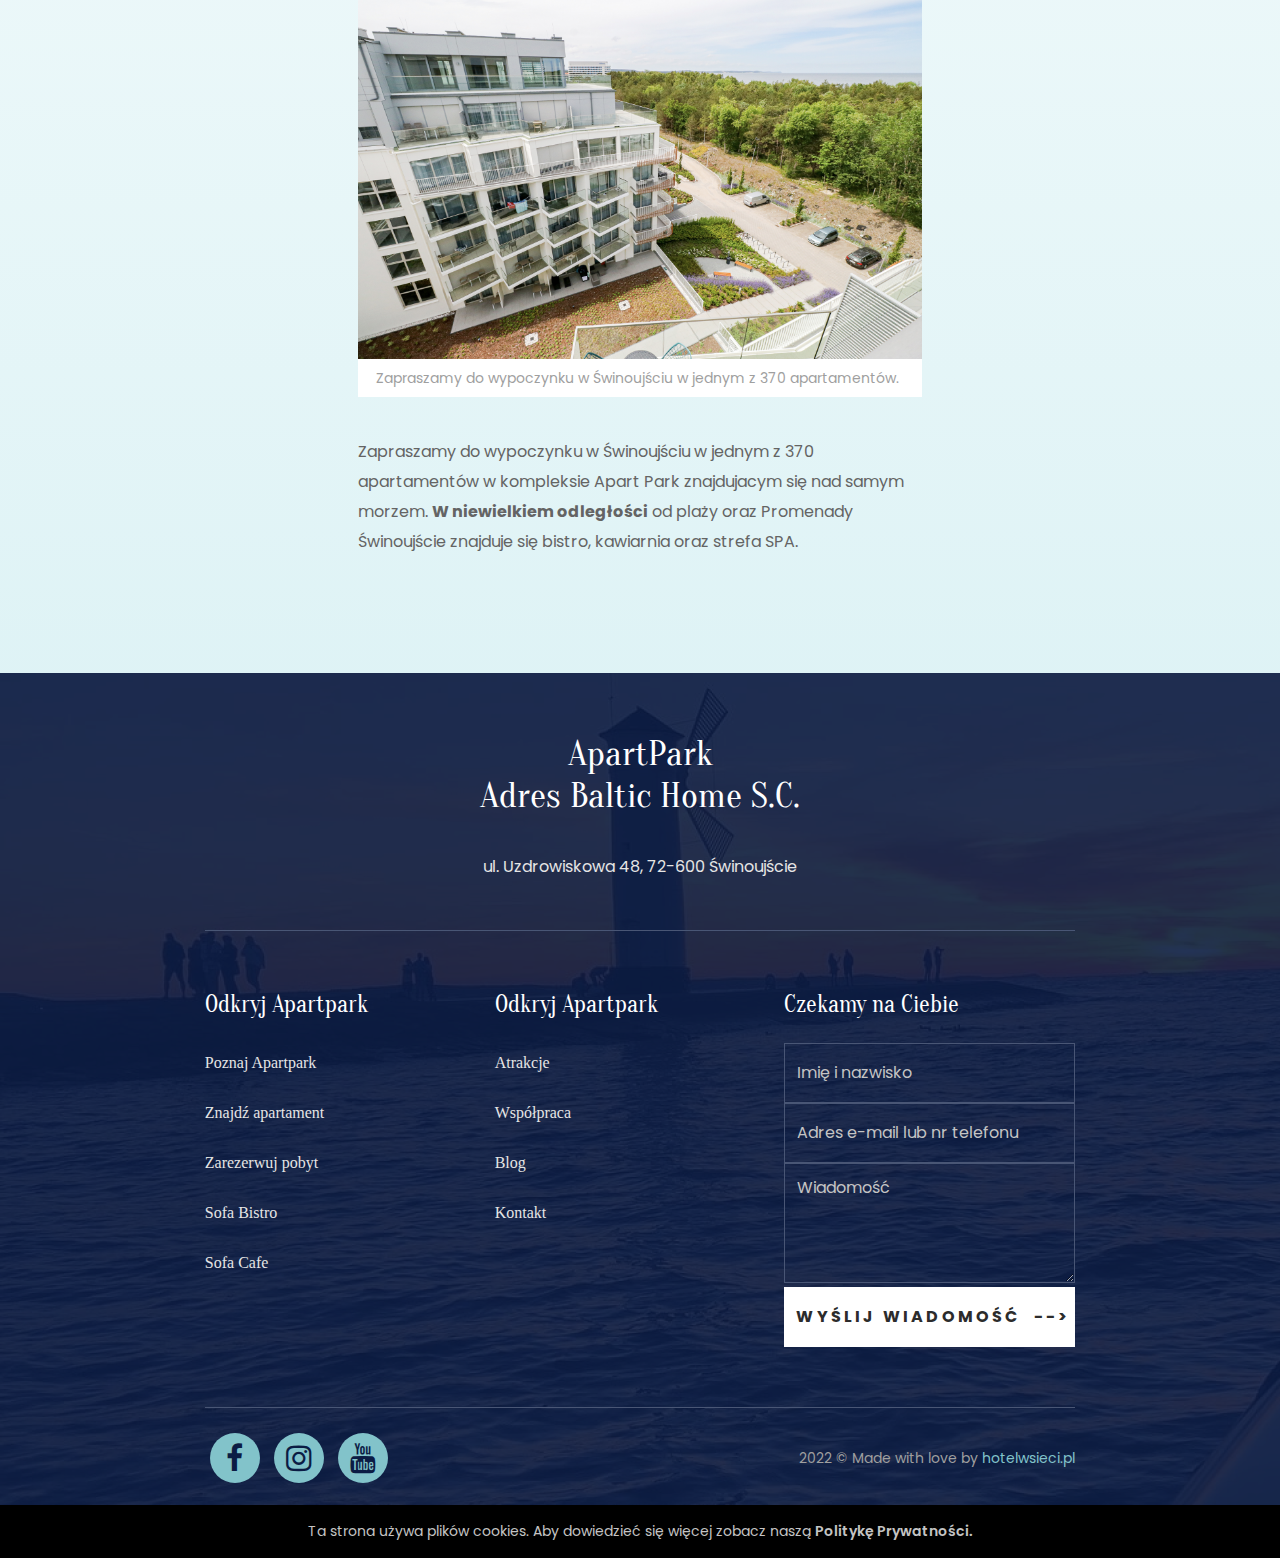
==== commit d07ac07d: "Add files via upload" ====
--- a/strona-statyczna.html
+++ b/strona-statyczna.html
@@ -28,7 +28,7 @@
                     </ul>
                 <!-- BUTTONS MENUS -->
                 <div class="buttonsMenu">
-                    <button class="navMenuButton1">15.02 -> 17.02</button>
+                    <!-- <button class="navMenuButton1">15.02 -> 17.02</button> -->
                     <button class="navMenuButton2">Rezerwuj online</button>
                 </div>
             </nav>
--- a/style.css
+++ b/style.css
@@ -72,30 +72,30 @@
     color: white;
     text-align: center;
     font-family: 'Oranienbaum';
-font-style: normal;
-font-weight: 400;
-font-size: 18px;
-line-height: 21px;
-text-align: center;
+    font-style: normal;
+    font-weight: 400;
+    font-size: 18px;
+    line-height: 21px;
+    text-align: center;
     border: 1px solid rgba(255, 255, 255, 0.2);
     padding: 12px 15px;
-    
+    cursor: pointer;
   }
   .navMenuButton2{
     background-color: #fff; 
     text-align: center;
     font-family: 'Poppins';
-font-style: normal;
-font-weight: 400;
-font-size: 16px;
-line-height: 24px;
-letter-spacing: 0.2em;
-text-transform: uppercase;
-
-color: #2C2C2C;
+    font-style: normal;
+    font-weight: 400;
+    font-size: 16px;
+    line-height: 24px;
+    letter-spacing: 0.2em;
+    text-transform: uppercase;
+    color: #2C2C2C;
     border: 1px solid rgba(255, 255, 255, 0.2);
     padding: 12px 30px;
     margin-left: 8px;
+    cursor: pointer;
   }
   .buttonsMenu{
     justify-content: flex-end;
@@ -267,7 +267,6 @@
   position: absolute;
   top: 467px;
   right: 333px;
-  z-index: 1;
 }
 .imgSection-1-3 img{
   width: auto;
@@ -399,78 +398,30 @@
   margin-top: 50px;
 }
 /*------------------CAROUSEL----------------------*/
-*, *::after, *::before {
-  box-sizing: border-box;
-}
+
 
 :root {
-  --handle-size: 2rem;
   --img-gap: 1.25rem;
 }
 .container {
   display: flex;
-  justify-content: center;
-  overflow: hidden;
-  margin-left: -20px;
+  
+  justify-content: start;
 }
 
 .slider {
-  --items-per-screen: 2;
-  --slider-index: 0;
-  display: flex;
-  flex-grow: 1;
+  /* --items-per-screen: 2;
+  --slider-index: 0; */
+  display: flex;
+  
   margin: 0;
-  transform: translateX(calc(var(--slider-index) * -100%));
-  transition: transform 250ms ease-in-out;
-}
-
-.slider > .slideDiv {
-  flex: 0 0 calc(100% / var(--items-per-screen));
-  max-width: 70%;
-  padding: var(--img-gap);
-}
-
-.handle {
-  border: none;
-  flex-grow: 0;
-  flex-shrink: 0;
-  background-color: transparent;
-  z-index: 10;
-  margin: var(--img-gap) 0;
-  width: var(--handle-size);
-  cursor: pointer;
-  font-size: 5rem;
-  display: flex;
-  align-items: center;
-  justify-content: center;
-  color: white;
-  line-height: 0;
-  transition: background-color 150ms ease-in-out;
-}
-
-.left-handle {
-  border-top-left-radius: 0;
-  border-bottom-left-radius: 0;
-}
-
-.right-handle {
-  border-top-right-radius: 0;
-  border-bottom-right-radius: 0;
-}
-
-.handle:hover,
-.handle:focus {
-  background-color: transparent;
-}
-
-.text {
-  transition: transform 150ms ease-in-out;
-}
-
-.handle:hover .text,
-.handle:focus .text {
-  transform: scale(1.2);
-}
+}
+
+.slideDiv {
+  max-width: 100%;
+  margin-right: 1rem;
+}
+
 
 .header {
   display: flex;
@@ -557,17 +508,7 @@
   max-width: 100%;
 }
 
-@media (max-width: 1000px) {
-  .slider {
-    --items-per-screen: 2;
-  }
-}
-
-@media (max-width: 600px) {
-  .slider {
-    --items-per-screen: 1;
-  }
-}
+
 
 /*------------------FOOTHER-----------------------*/
 
@@ -1166,9 +1107,6 @@
     height: 0px;
     
 }
-.footherBottomDiv p{
-  
-}
 .spaceFoother{
   margin-left: 6%;
   margin-right: 6%;
@@ -1275,7 +1213,9 @@
   display: none;
 }
 .slideDiv{
-  width: 80px;
+  height: auto;
+  box-sizing:content-box;
+  margin-bottom: 2rem;
 }
 .slideBottom h2{
   font-family: 'Oranienbaum';
@@ -1306,6 +1246,13 @@
   font-weight: 400;
   font-size: 12px;
   line-height: 21px;
+}
+.container{
+  margin-left: 0px;
+  justify-content: center;
+}
+.slider {
+  display:block;
 }
 /*--------------MOBILE-STATYCZNA-1-------------*/
 .header-static-background{
